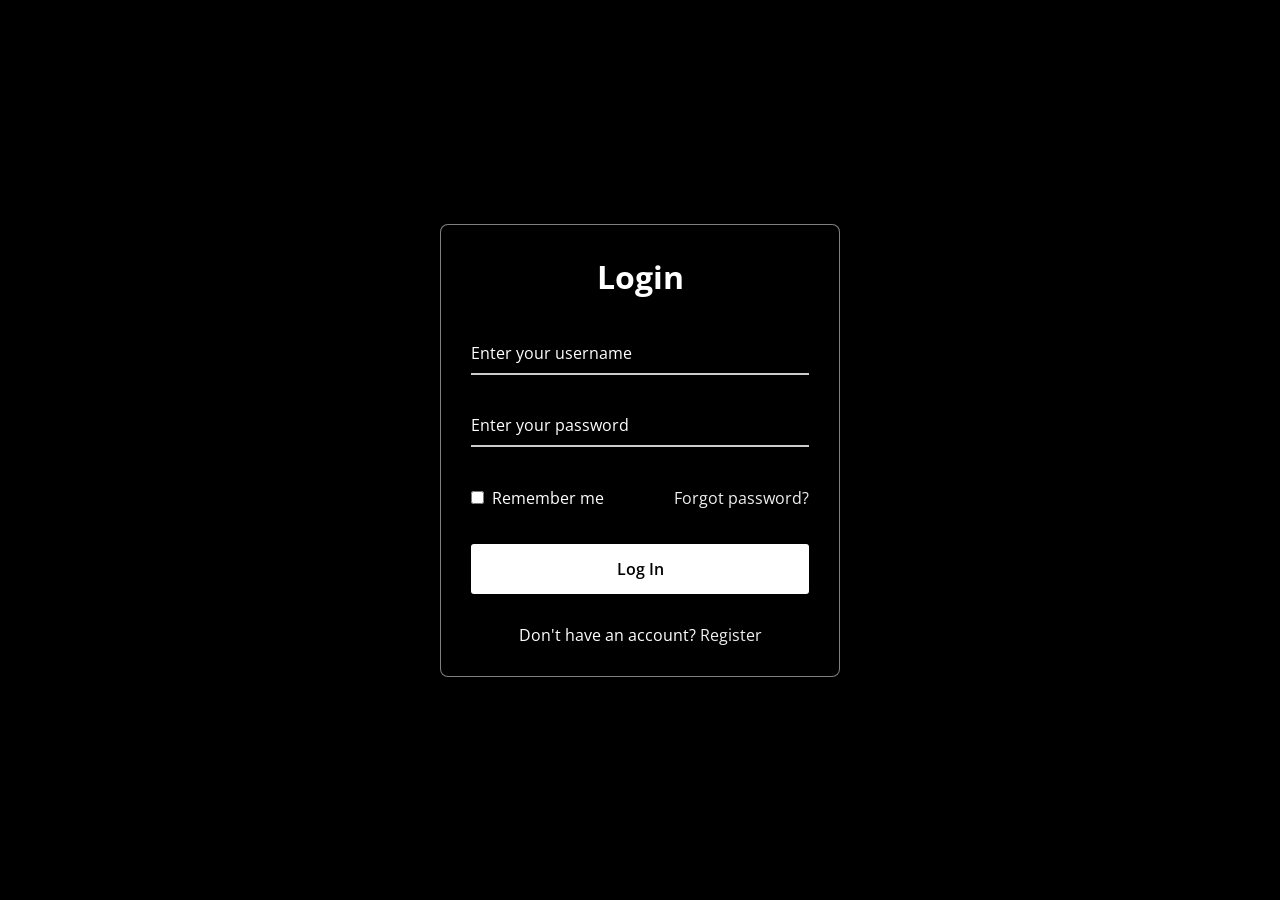
==== login/index.html @ 6f134302 "Add files via upload" ====
<!DOCTYPE html>
<html>
<head>
  <meta charset="UTF-8">
  <meta name="viewport" content="width=device-width, initial-scale=1.0">
  <title>Glassmorphism Login Form</title>
  <link rel="stylesheet" href="style.css">
</head>
<body>

  <div class="wrapper">
    <form id="loginForm">
      <h2>Login</h2>

      <div class="input-field">
        <input type="text" id="username" required>
        <label>Enter your username</label>
      </div>

      <div class="input-field">
        <input type="password" id="password" required>
        <label>Enter your password</label>
      </div>

      <div class="forget">
        <label for="remember">
          <input type="checkbox" id="remember">
          <p>Remember me</p>
        </label>

        <a href="#">Forgot password?</a>
      </div>

      <button type="submit">Log In</button>

      <div class="register">
        <p>Don't have an account?
          <a href="register.html">Register</a>
        </p>
      </div>

      <div id="alertBox" class="alert" style="display:none;">
        <p id="message"></p>
      </div>
    </form>
  </div>

  <script src="js/login.js"></script>
</body>
</html>
---- login/style.css ----
@import url("https://fonts.googleapis.com/css2?family=Open+Sans:wght@200;300;400;500;600;700&display=swap");

* {
  margin: 0;
  padding: 0;
  box-sizing: border-box;
  font-family: "Open Sans", sans-serif;
}

body {
  display: flex;
  align-items: center;
  justify-content: center;
  min-height: 100vh;
  width: 100%;
  padding: 0 10px;
  position: relative;
  overflow: hidden;
}

body::before {
  content: "";
  position: fixed;
  top: 0;
  left: 0;
  width: 100%;
  height: 100%;
  background: url("hero-bg.jpg") center/cover no-repeat;
  background-color: #000;
  z-index: -1;
}

.wrapper {
  width: 400px;
  border-radius: 8px;
  padding: 30px;
  text-align: center;
  border: 1px solid rgba(255, 255, 255, 0.5);
  backdrop-filter: blur(9px);
  -webkit-backdrop-filter: blur(9px);
}

form {
  display: flex;
  flex-direction: column;
}

h2 {
  font-size: 2rem;
  margin-bottom: 20px;
  color: #fff;
}

.input-field {
  position: relative;
  border-bottom: 2px solid #ccc;
  margin: 15px 0;
}

.input-field label {
  position: absolute;
  top: 50%;
  left: 0;
  transform: translateY(-50%);
  color: #fff;
  font-size: 16px;
  pointer-events: none;
  transition: 0.15s ease;
}

.input-field input {
  width: 100%;
  height: 40px;
  background: transparent;
  border: none;
  outline: none;
  font-size: 16px;
  color: #fff;
}

.input-field input:focus~label,
.input-field input:valid~label {
  font-size: 0.8rem;
  top: 10px;
  transform: translateY(-120%);
}

.forget {
  display: flex;
  align-items: center;
  justify-content: space-between;
  margin: 25px 0 35px 0;
  color: #fff;
}

#remember {
  accent-color: #fff;
}

.forget label {
  display: flex;
  align-items: center;
}

.forget label p {
  margin-left: 8px;
}

.wrapper a {
  color: #efefef;
  text-decoration: none;
}

.wrapper a:hover {
  text-decoration: underline;
}

button {
  background: #fff;
  color: #000;
  font-weight: 600;
  border: none;
  padding: 12px 20px;
  cursor: pointer;
  border-radius: 3px;
  font-size: 16px;
  border: 2px solid transparent;
  transition: 0.3s ease;
}

button:hover {
  color: #fff;
  border-color: #fff;
  background: rgba(255, 255, 255, 0.15);
}

.register {
  text-align: center;
  margin-top: 30px;
  color: #fff;
}

#message{
background: #ff4e4e;
color: white;
text-align: center;
margin-top: 20px;
}

#alertBox{
position: fixed;
top: 20px;
left: 50%;
transform: translateX(-50%);
z-index: 999;
}

.wrapper {
  background: rgba(0, 0, 0, 0.4);
}
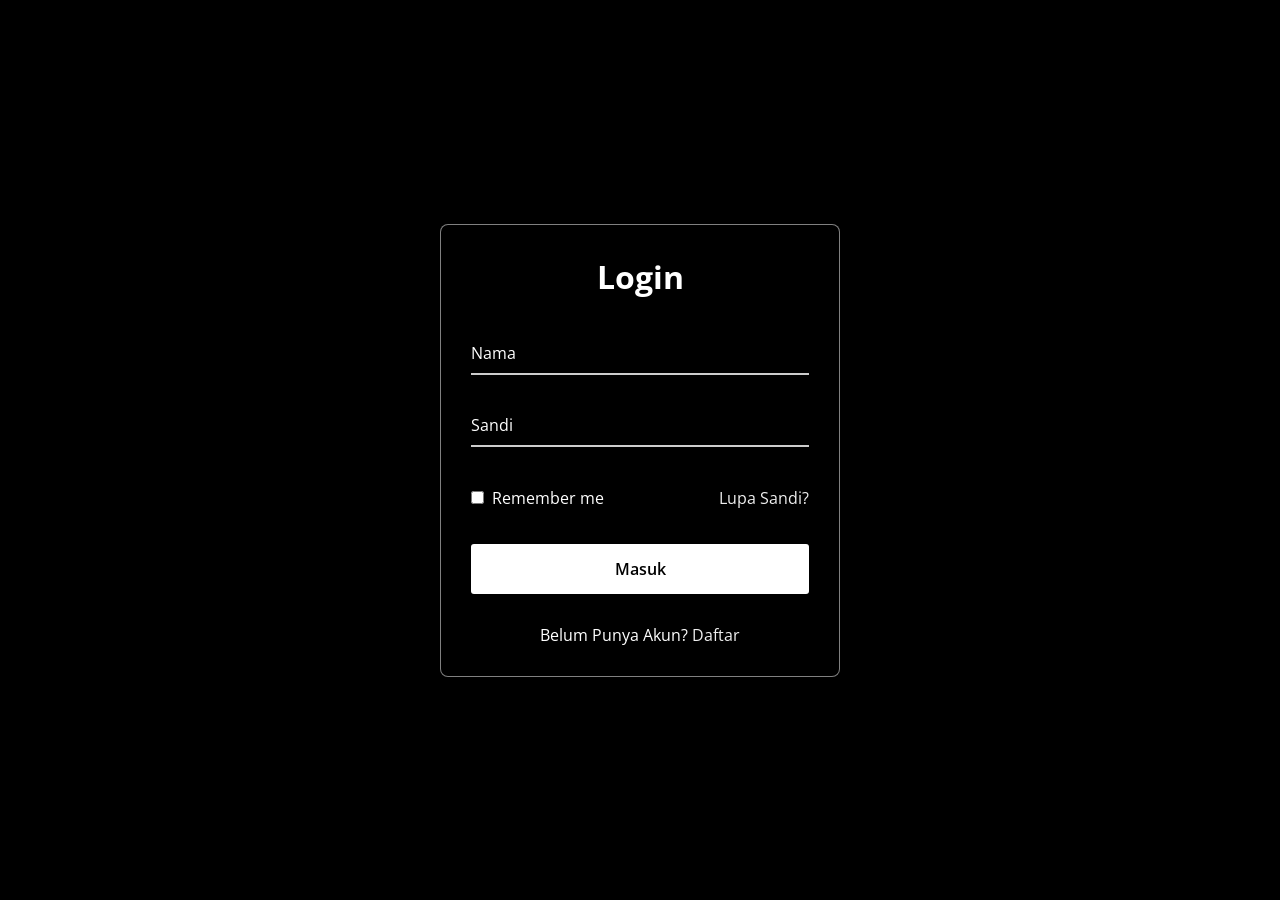
==== commit 6b77451d: "Update index.html" ====
--- a/login/index.html
+++ b/login/index.html
@@ -3,7 +3,7 @@
 <head>
   <meta charset="UTF-8">
   <meta name="viewport" content="width=device-width, initial-scale=1.0">
-  <title>Glassmorphism Login Form</title>
+  <title>Delayota Events - Login</title>
   <link rel="stylesheet" href="style.css">
 </head>
 <body>
@@ -14,12 +14,12 @@
 
       <div class="input-field">
         <input type="text" id="username" required>
-        <label>Enter your username</label>
+        <label>Nama</label>
       </div>
 
       <div class="input-field">
         <input type="password" id="password" required>
-        <label>Enter your password</label>
+        <label>Sandi</label>
       </div>
 
       <div class="forget">
@@ -28,14 +28,14 @@
           <p>Remember me</p>
         </label>
 
-        <a href="#">Forgot password?</a>
+        <a href="#">Lupa Sandi?</a>
       </div>
 
-      <button type="submit">Log In</button>
+      <button type="submit">Masuk</button>
 
       <div class="register">
-        <p>Don't have an account?
-          <a href="register.html">Register</a>
+        <p>Belum Punya Akun?
+          <a href="register.html">Daftar</a>
         </p>
       </div>
 
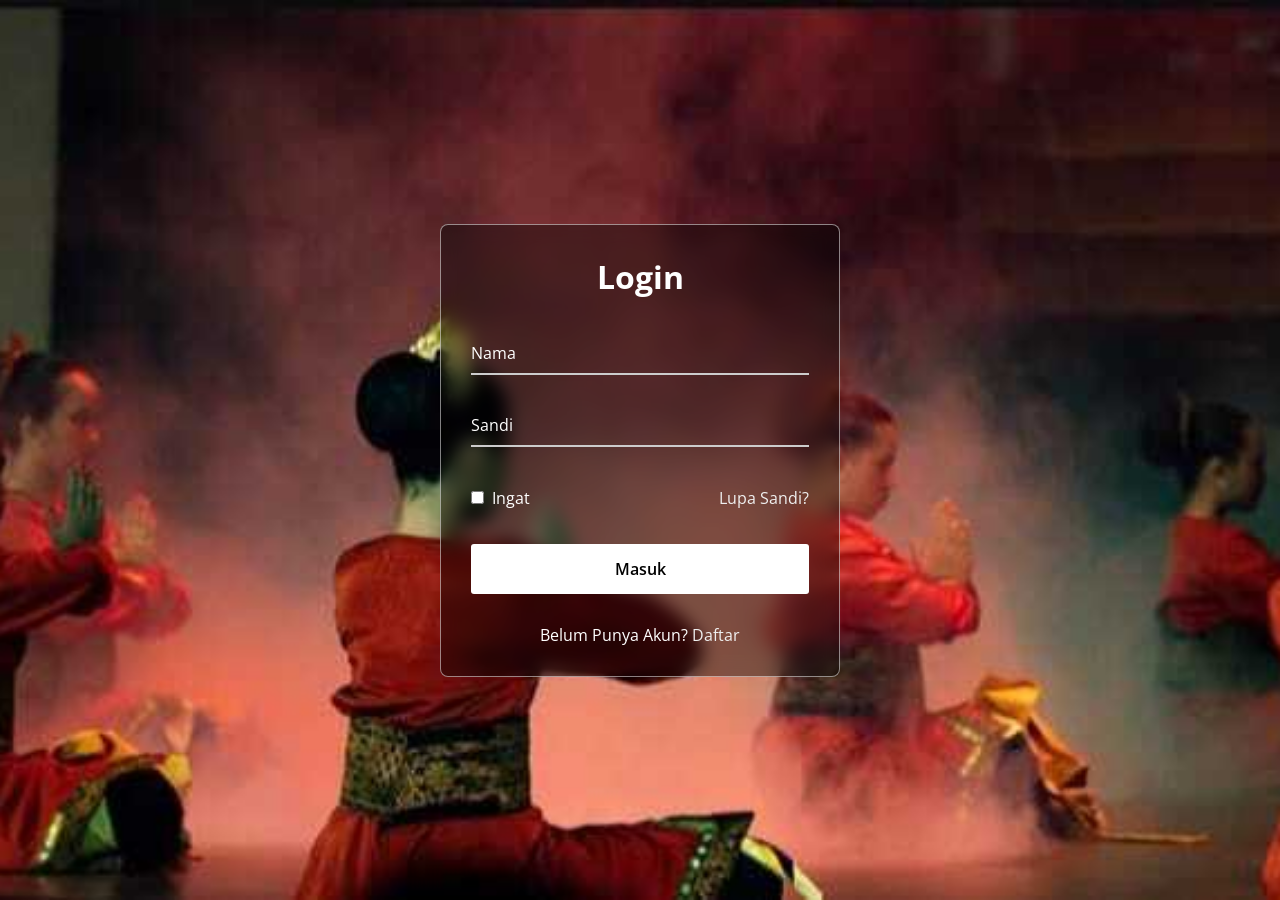
==== commit 0a6874a9: "Update index.html" ====
--- a/login/index.html
+++ b/login/index.html
@@ -25,7 +25,7 @@
       <div class="forget">
         <label for="remember">
           <input type="checkbox" id="remember">
-          <p>Remember me</p>
+          <p>Ingat</p>
         </label>
 
         <a href="#">Lupa Sandi?</a>
